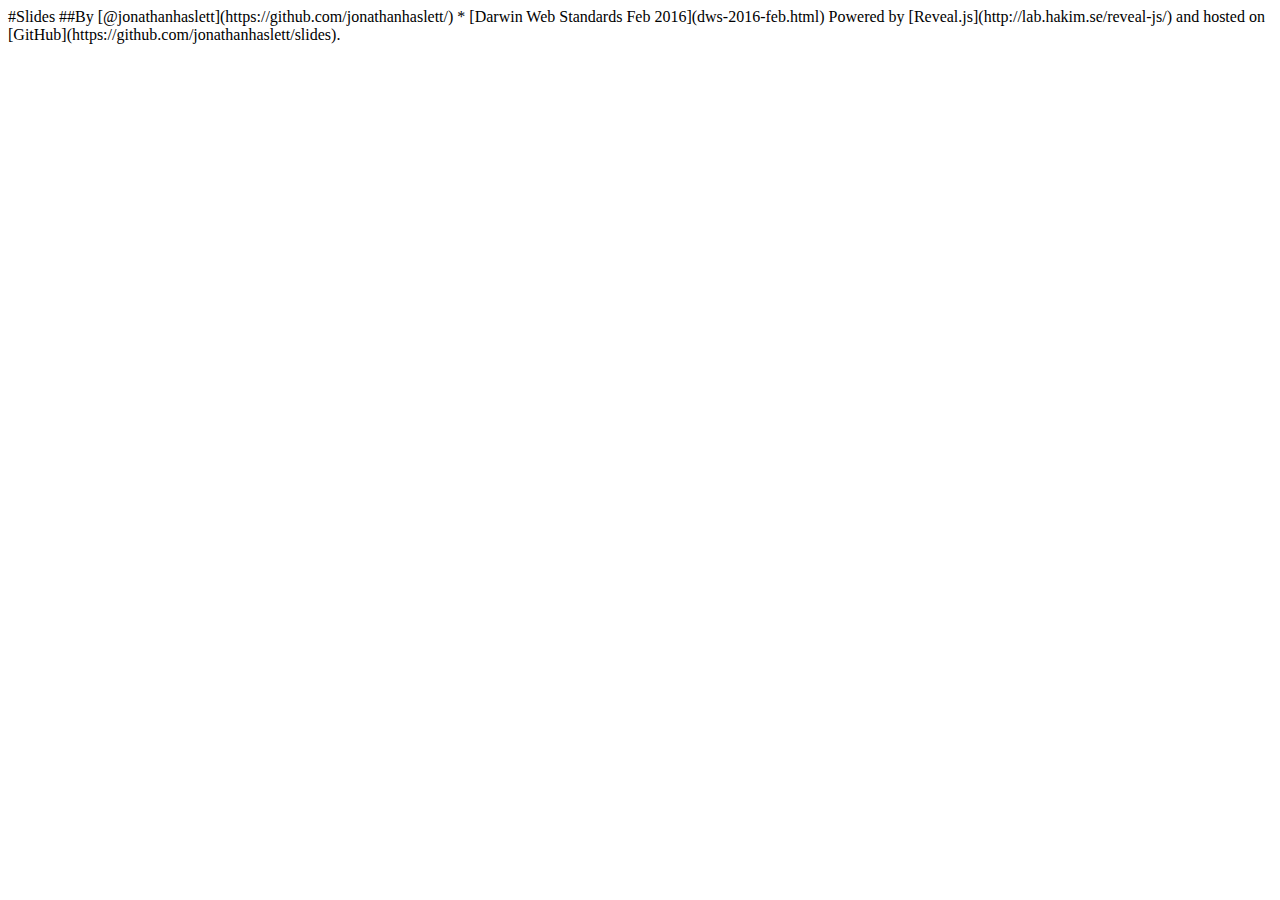
==== index.html @ 230b9a19 "add dws list for redirection" ====
<!doctype html>
<html lang="en">

	<head>
		<meta charset="utf-8">

		<title>Jon's Slides</title>

		<meta name="description" content="A framework for easily creating beautiful presentations using HTML">
		<meta name="author" content="Hakim El Hattab">

		<meta name="apple-mobile-web-app-capable" content="yes">
		<meta name="apple-mobile-web-app-status-bar-style" content="black-translucent">

		<meta name="viewport" content="width=device-width, initial-scale=1.0, maximum-scale=1.0, user-scalable=no, minimal-ui">

		<link rel="stylesheet" href="css/reveal.css">
		<link rel="stylesheet" href="css/theme/black.css" id="theme">

		<!-- Code syntax highlighting -->
		<link rel="stylesheet" href="lib/css/zenburn.css">

		<!-- Printing and PDF exports -->
		<script>
			var link = document.createElement( 'link' );
			link.rel = 'stylesheet';
			link.type = 'text/css';
			link.href = window.location.search.match( /print-pdf/gi ) ? 'css/print/pdf.css' : 'css/print/paper.css';
			document.getElementsByTagName( 'head' )[0].appendChild( link );
		</script>

		<!--[if lt IE 9]>
		<script src="lib/js/html5shiv.js"></script>
		<![endif]-->
	</head>

	<body>

		<div class="reveal">

			<!-- Any section element inside of this container is displayed as a slide -->
			<div class="slides">
				<section data-markdown>
					#Slides
					##By [@jonathanhaslett](https://github.com/jonathanhaslett/)

					* [Darwin Web Standards Feb 2016](dws-2016-feb.html)

					Powered by [Reveal.js](http://lab.hakim.se/reveal-js/) and hosted on [GitHub](https://github.com/jonathanhaslett/slides).
				</section>

			</div>

		</div>

		<script src="lib/js/head.min.js"></script>
		<script src="js/reveal.js"></script>

		<script>

			// Full list of configuration options available at:
			// https://github.com/hakimel/reveal.js#configuration
			Reveal.initialize({
				controls: true,
				progress: true,
				history: true,
				center: true,

				transition: 'slide', // none/fade/slide/convex/concave/zoom

				// Optional reveal.js plugins
				dependencies: [
					{ src: 'lib/js/classList.js', condition: function() { return !document.body.classList; } },
					{ src: 'plugin/markdown/marked.js', condition: function() { return !!document.querySelector( '[data-markdown]' ); } },
					{ src: 'plugin/markdown/markdown.js', condition: function() { return !!document.querySelector( '[data-markdown]' ); } },
					{ src: 'plugin/highlight/highlight.js', async: true, callback: function() { hljs.initHighlightingOnLoad(); } },
					{ src: 'plugin/zoom-js/zoom.js', async: true },
					{ src: 'plugin/notes/notes.js', async: true }
				]
			});

		</script>

	</body>
</html>
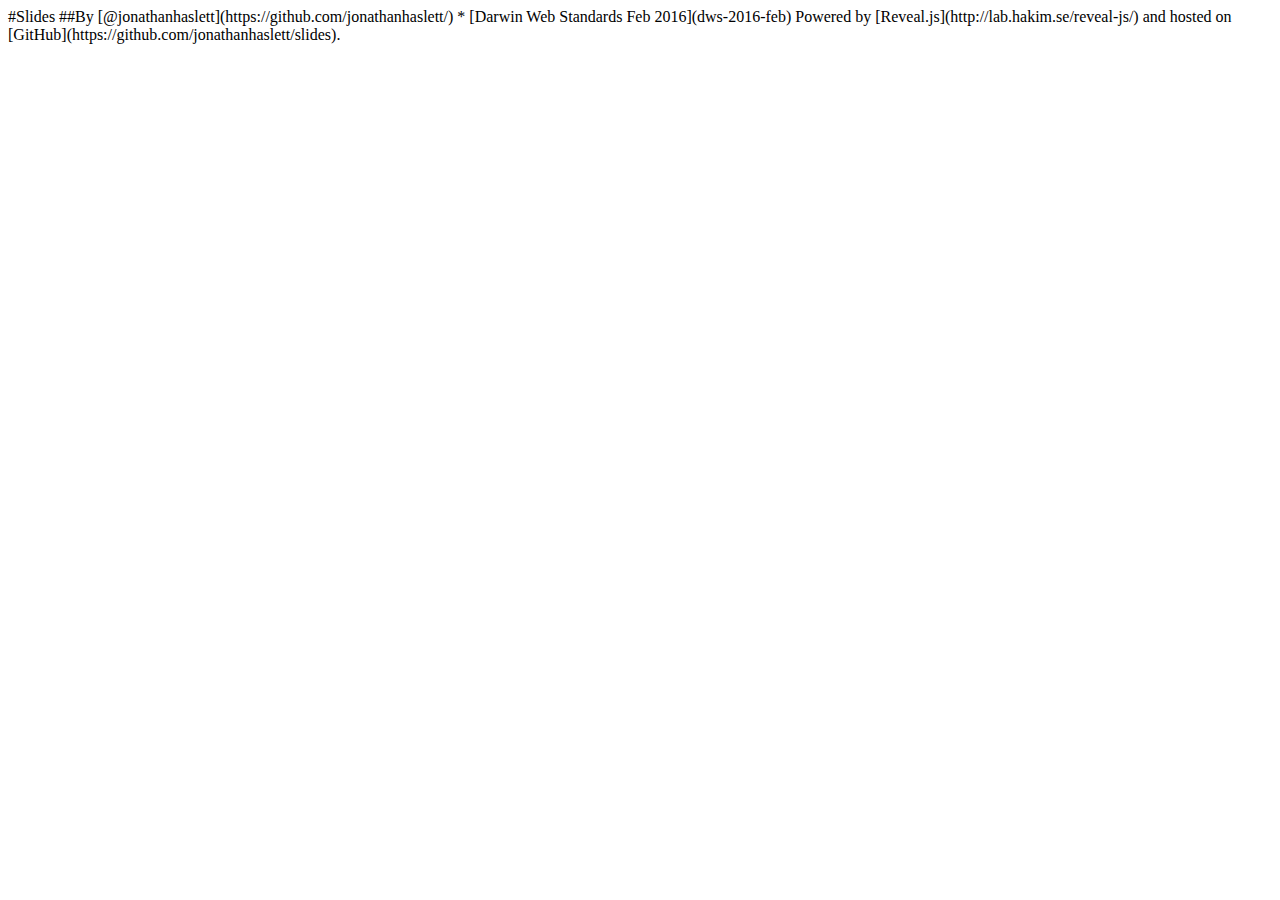
==== commit ebe53023: "update folder structure" ====
--- a/index.html
+++ b/index.html
@@ -44,7 +44,7 @@
 					#Slides
 					##By [@jonathanhaslett](https://github.com/jonathanhaslett/)
 
-					* [Darwin Web Standards Feb 2016](dws-2016-feb.html)
+					* [Darwin Web Standards Feb 2016](dws-2016-feb)
 
 					Powered by [Reveal.js](http://lab.hakim.se/reveal-js/) and hosted on [GitHub](https://github.com/jonathanhaslett/slides).
 				</section>
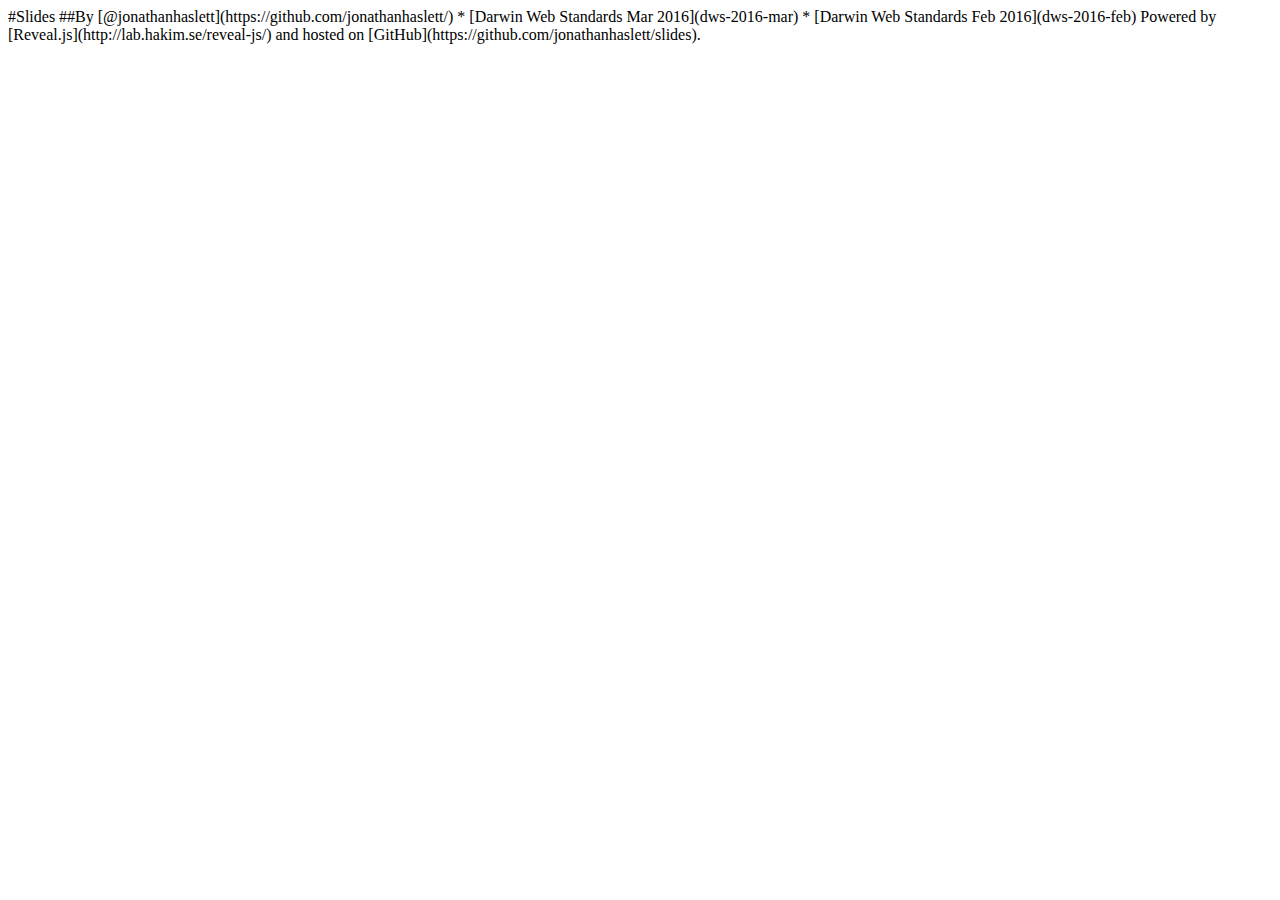
==== commit a1072b2e: "add march 2016 slides" ====
--- a/index.html
+++ b/index.html
@@ -44,6 +44,7 @@
 					#Slides
 					##By [@jonathanhaslett](https://github.com/jonathanhaslett/)
 
+					* [Darwin Web Standards Mar 2016](dws-2016-mar)
 					* [Darwin Web Standards Feb 2016](dws-2016-feb)
 
 					Powered by [Reveal.js](http://lab.hakim.se/reveal-js/) and hosted on [GitHub](https://github.com/jonathanhaslett/slides).
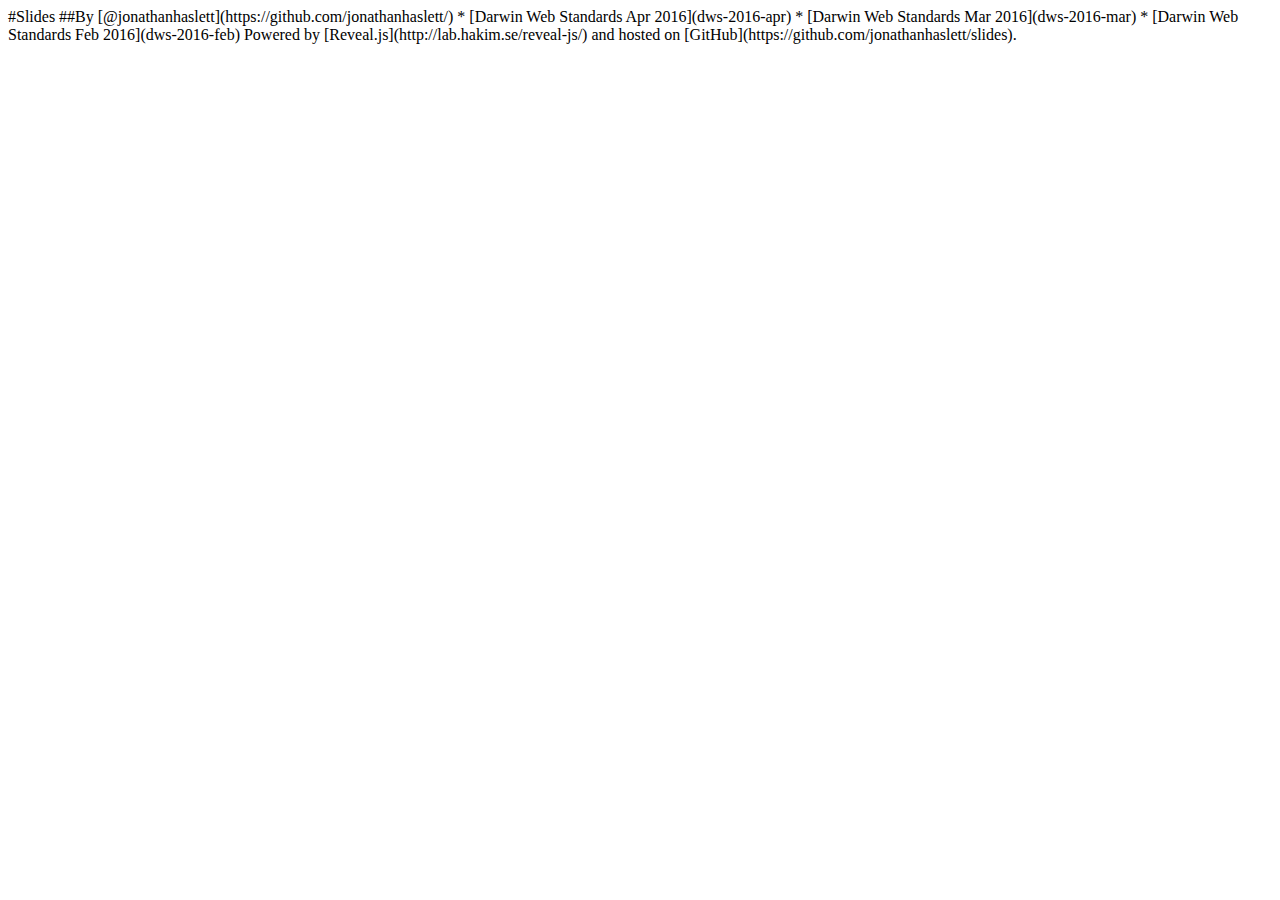
==== commit aced5fc3: "add some basic slides for april" ====
--- a/index.html
+++ b/index.html
@@ -44,6 +44,7 @@
 					#Slides
 					##By [@jonathanhaslett](https://github.com/jonathanhaslett/)
 
+					* [Darwin Web Standards Apr 2016](dws-2016-apr)
 					* [Darwin Web Standards Mar 2016](dws-2016-mar)
 					* [Darwin Web Standards Feb 2016](dws-2016-feb)
 
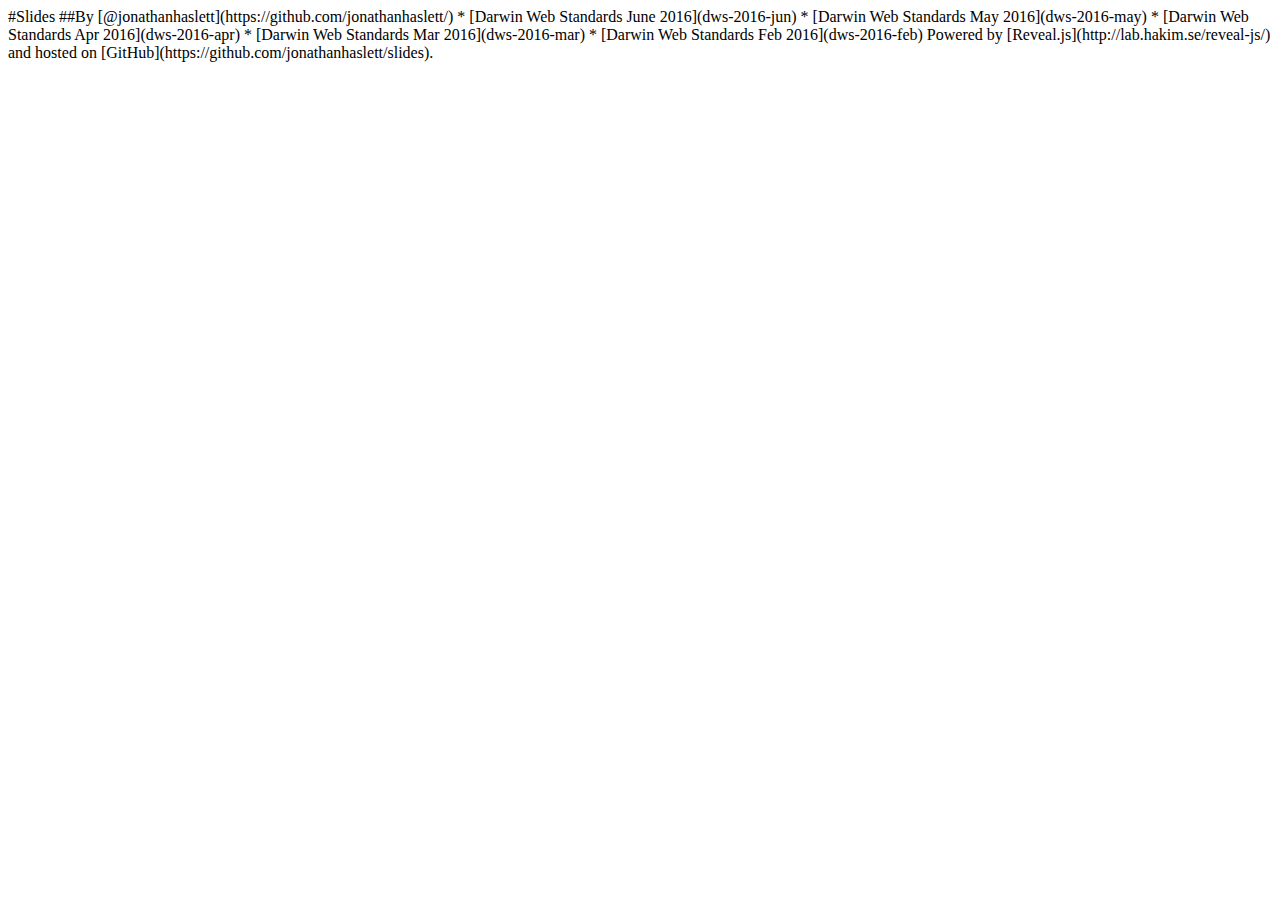
==== commit bed09233: "update navigation" ====
--- a/index.html
+++ b/index.html
@@ -44,6 +44,8 @@
 					#Slides
 					##By [@jonathanhaslett](https://github.com/jonathanhaslett/)
 
+					* [Darwin Web Standards June 2016](dws-2016-jun)
+					* [Darwin Web Standards May 2016](dws-2016-may)
 					* [Darwin Web Standards Apr 2016](dws-2016-apr)
 					* [Darwin Web Standards Mar 2016](dws-2016-mar)
 					* [Darwin Web Standards Feb 2016](dws-2016-feb)
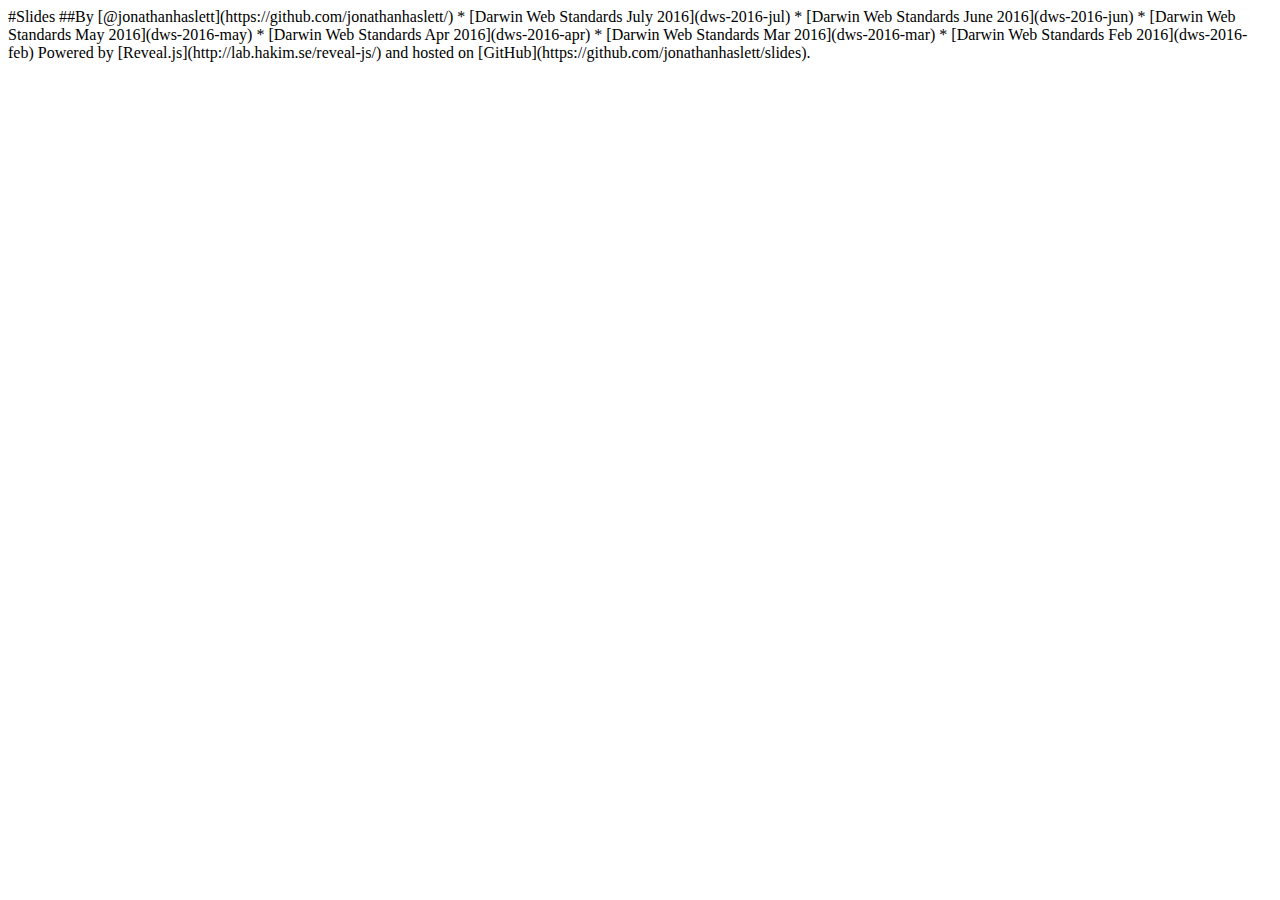
==== commit bff04b8b: "add july 2016 slides" ====
--- a/index.html
+++ b/index.html
@@ -44,6 +44,7 @@
 					#Slides
 					##By [@jonathanhaslett](https://github.com/jonathanhaslett/)
 
+					* [Darwin Web Standards July 2016](dws-2016-jul)
 					* [Darwin Web Standards June 2016](dws-2016-jun)
 					* [Darwin Web Standards May 2016](dws-2016-may)
 					* [Darwin Web Standards Apr 2016](dws-2016-apr)
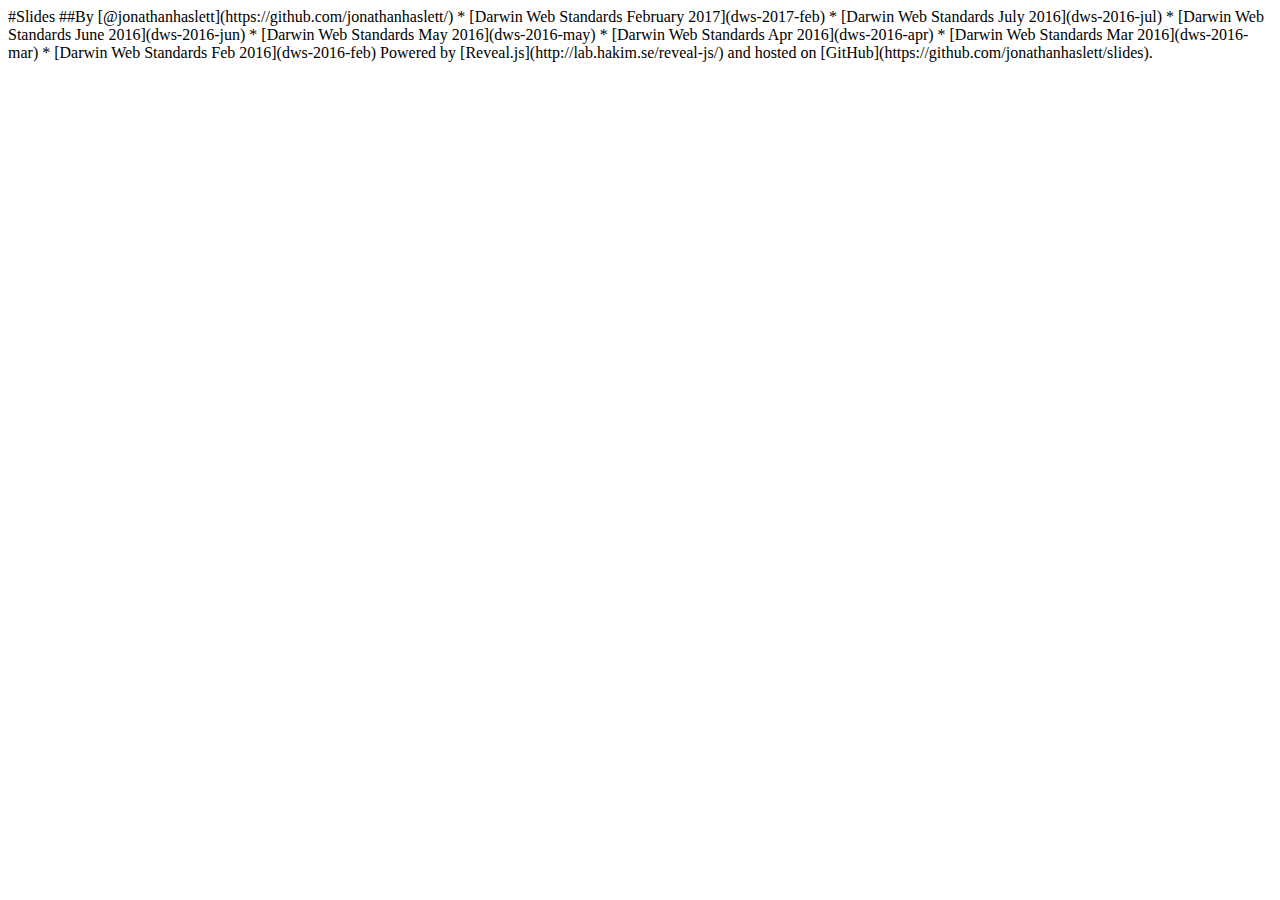
==== commit 34ebdd48: "add feb 2017" ====
--- a/index.html
+++ b/index.html
@@ -44,6 +44,7 @@
 					#Slides
 					##By [@jonathanhaslett](https://github.com/jonathanhaslett/)
 
+					* [Darwin Web Standards February 2017](dws-2017-feb)
 					* [Darwin Web Standards July 2016](dws-2016-jul)
 					* [Darwin Web Standards June 2016](dws-2016-jun)
 					* [Darwin Web Standards May 2016](dws-2016-may)
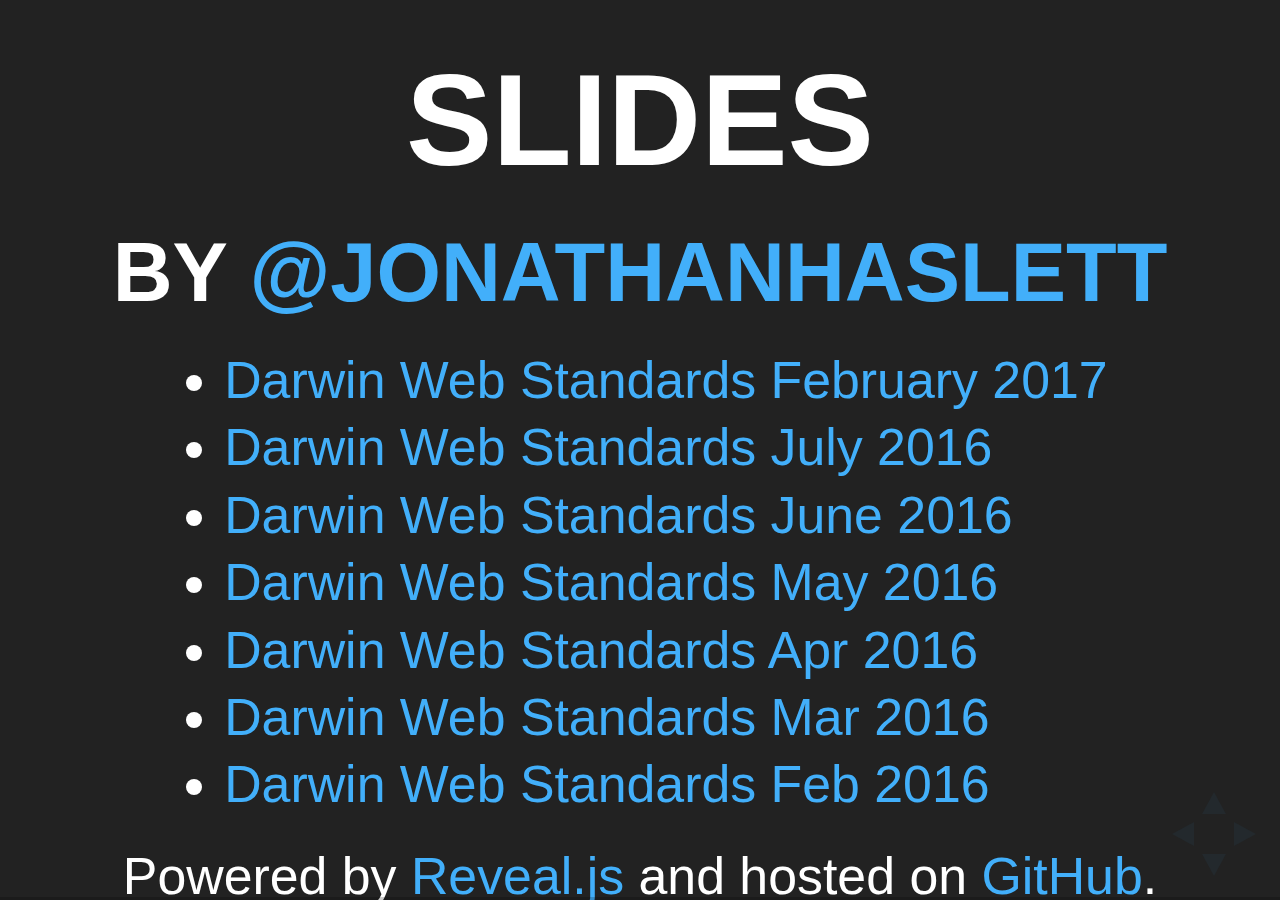
==== commit 76742aa6: "add april 2017 DWS" ====
--- a/index.html
+++ b/index.html
@@ -41,8 +41,8 @@
 			<!-- Any section element inside of this container is displayed as a slide -->
 			<div class="slides">
 				<section data-markdown>
-					#Slides
-					##By [@jonathanhaslett](https://github.com/jonathanhaslett/)
+					# Slides
+					## By [@jonathanhaslett](https://github.com/jonathanhaslett/)
 
 					* [Darwin Web Standards February 2017](dws-2017-feb)
 					* [Darwin Web Standards July 2016](dws-2016-jul)
--- a/css/reveal.css
+++ b/css/reveal.css
@@ -0,0 +1,1365 @@
+/*!
+ * reveal.js
+ * http://lab.hakim.se/reveal-js
+ * MIT licensed
+ *
+ * Copyright (C) 2016 Hakim El Hattab, http://hakim.se
+ */
+/*********************************************
+ * RESET STYLES
+ *********************************************/
+html, body, .reveal div, .reveal span, .reveal applet, .reveal object, .reveal iframe,
+.reveal h1, .reveal h2, .reveal h3, .reveal h4, .reveal h5, .reveal h6, .reveal p, .reveal blockquote, .reveal pre,
+.reveal a, .reveal abbr, .reveal acronym, .reveal address, .reveal big, .reveal cite, .reveal code,
+.reveal del, .reveal dfn, .reveal em, .reveal img, .reveal ins, .reveal kbd, .reveal q, .reveal s, .reveal samp,
+.reveal small, .reveal strike, .reveal strong, .reveal sub, .reveal sup, .reveal tt, .reveal var,
+.reveal b, .reveal u, .reveal center,
+.reveal dl, .reveal dt, .reveal dd, .reveal ol, .reveal ul, .reveal li,
+.reveal fieldset, .reveal form, .reveal label, .reveal legend,
+.reveal table, .reveal caption, .reveal tbody, .reveal tfoot, .reveal thead, .reveal tr, .reveal th, .reveal td,
+.reveal article, .reveal aside, .reveal canvas, .reveal details, .reveal embed,
+.reveal figure, .reveal figcaption, .reveal footer, .reveal header, .reveal hgroup,
+.reveal menu, .reveal nav, .reveal output, .reveal ruby, .reveal section, .reveal summary,
+.reveal time, .reveal mark, .reveal audio, .reveal video {
+  margin: 0;
+  padding: 0;
+  border: 0;
+  font-size: 100%;
+  font: inherit;
+  vertical-align: baseline; }
+
+.reveal article, .reveal aside, .reveal details, .reveal figcaption, .reveal figure,
+.reveal footer, .reveal header, .reveal hgroup, .reveal menu, .reveal nav, .reveal section {
+  display: block; }
+
+/*********************************************
+ * GLOBAL STYLES
+ *********************************************/
+html,
+body {
+  width: 100%;
+  height: 100%;
+  overflow: hidden; }
+
+body {
+  position: relative;
+  line-height: 1;
+  background-color: #fff;
+  color: #000; }
+
+/*********************************************
+ * VIEW FRAGMENTS
+ *********************************************/
+.reveal .slides section .fragment {
+  opacity: 0;
+  visibility: hidden;
+  -webkit-transition: all .2s ease;
+          transition: all .2s ease; }
+  .reveal .slides section .fragment.visible {
+    opacity: 1;
+    visibility: inherit; }
+
+.reveal .slides section .fragment.grow {
+  opacity: 1;
+  visibility: inherit; }
+  .reveal .slides section .fragment.grow.visible {
+    -webkit-transform: scale(1.3);
+            transform: scale(1.3); }
+
+.reveal .slides section .fragment.shrink {
+  opacity: 1;
+  visibility: inherit; }
+  .reveal .slides section .fragment.shrink.visible {
+    -webkit-transform: scale(0.7);
+            transform: scale(0.7); }
+
+.reveal .slides section .fragment.zoom-in {
+  -webkit-transform: scale(0.1);
+          transform: scale(0.1); }
+  .reveal .slides section .fragment.zoom-in.visible {
+    -webkit-transform: none;
+            transform: none; }
+
+.reveal .slides section .fragment.fade-out {
+  opacity: 1;
+  visibility: inherit; }
+  .reveal .slides section .fragment.fade-out.visible {
+    opacity: 0;
+    visibility: hidden; }
+
+.reveal .slides section .fragment.semi-fade-out {
+  opacity: 1;
+  visibility: inherit; }
+  .reveal .slides section .fragment.semi-fade-out.visible {
+    opacity: 0.5;
+    visibility: inherit; }
+
+.reveal .slides section .fragment.strike {
+  opacity: 1;
+  visibility: inherit; }
+  .reveal .slides section .fragment.strike.visible {
+    text-decoration: line-through; }
+
+.reveal .slides section .fragment.fade-up {
+  -webkit-transform: translate(0, 20%);
+          transform: translate(0, 20%); }
+  .reveal .slides section .fragment.fade-up.visible {
+    -webkit-transform: translate(0, 0);
+            transform: translate(0, 0); }
+
+.reveal .slides section .fragment.fade-down {
+  -webkit-transform: translate(0, -20%);
+          transform: translate(0, -20%); }
+  .reveal .slides section .fragment.fade-down.visible {
+    -webkit-transform: translate(0, 0);
+            transform: translate(0, 0); }
+
+.reveal .slides section .fragment.fade-right {
+  -webkit-transform: translate(-20%, 0);
+          transform: translate(-20%, 0); }
+  .reveal .slides section .fragment.fade-right.visible {
+    -webkit-transform: translate(0, 0);
+            transform: translate(0, 0); }
+
+.reveal .slides section .fragment.fade-left {
+  -webkit-transform: translate(20%, 0);
+          transform: translate(20%, 0); }
+  .reveal .slides section .fragment.fade-left.visible {
+    -webkit-transform: translate(0, 0);
+            transform: translate(0, 0); }
+
+.reveal .slides section .fragment.current-visible {
+  opacity: 0;
+  visibility: hidden; }
+  .reveal .slides section .fragment.current-visible.current-fragment {
+    opacity: 1;
+    visibility: inherit; }
+
+.reveal .slides section .fragment.highlight-red,
+.reveal .slides section .fragment.highlight-current-red,
+.reveal .slides section .fragment.highlight-green,
+.reveal .slides section .fragment.highlight-current-green,
+.reveal .slides section .fragment.highlight-blue,
+.reveal .slides section .fragment.highlight-current-blue {
+  opacity: 1;
+  visibility: inherit; }
+
+.reveal .slides section .fragment.highlight-red.visible {
+  color: #ff2c2d; }
+
+.reveal .slides section .fragment.highlight-green.visible {
+  color: #17ff2e; }
+
+.reveal .slides section .fragment.highlight-blue.visible {
+  color: #1b91ff; }
+
+.reveal .slides section .fragment.highlight-current-red.current-fragment {
+  color: #ff2c2d; }
+
+.reveal .slides section .fragment.highlight-current-green.current-fragment {
+  color: #17ff2e; }
+
+.reveal .slides section .fragment.highlight-current-blue.current-fragment {
+  color: #1b91ff; }
+
+/*********************************************
+ * DEFAULT ELEMENT STYLES
+ *********************************************/
+/* Fixes issue in Chrome where italic fonts did not appear when printing to PDF */
+.reveal:after {
+  content: '';
+  font-style: italic; }
+
+.reveal iframe {
+  z-index: 1; }
+
+/** Prevents layering issues in certain browser/transition combinations */
+.reveal a {
+  position: relative; }
+
+.reveal .stretch {
+  max-width: none;
+  max-height: none; }
+
+.reveal pre.stretch code {
+  height: 100%;
+  max-height: 100%;
+  box-sizing: border-box; }
+
+/*********************************************
+ * CONTROLS
+ *********************************************/
+.reveal .controls {
+  display: none;
+  position: fixed;
+  width: 110px;
+  height: 110px;
+  z-index: 30;
+  right: 10px;
+  bottom: 10px;
+  -webkit-user-select: none; }
+
+.reveal .controls button {
+  padding: 0;
+  position: absolute;
+  opacity: 0.05;
+  width: 0;
+  height: 0;
+  background-color: transparent;
+  border: 12px solid transparent;
+  -webkit-transform: scale(0.9999);
+          transform: scale(0.9999);
+  -webkit-transition: all 0.2s ease;
+          transition: all 0.2s ease;
+  -webkit-appearance: none;
+  -webkit-tap-highlight-color: transparent; }
+
+.reveal .controls .enabled {
+  opacity: 0.7;
+  cursor: pointer; }
+
+.reveal .controls .enabled:active {
+  margin-top: 1px; }
+
+.reveal .controls .navigate-left {
+  top: 42px;
+  border-right-width: 22px;
+  border-right-color: #000; }
+
+.reveal .controls .navigate-left.fragmented {
+  opacity: 0.3; }
+
+.reveal .controls .navigate-right {
+  left: 74px;
+  top: 42px;
+  border-left-width: 22px;
+  border-left-color: #000; }
+
+.reveal .controls .navigate-right.fragmented {
+  opacity: 0.3; }
+
+.reveal .controls .navigate-up {
+  left: 42px;
+  border-bottom-width: 22px;
+  border-bottom-color: #000; }
+
+.reveal .controls .navigate-up.fragmented {
+  opacity: 0.3; }
+
+.reveal .controls .navigate-down {
+  left: 42px;
+  top: 74px;
+  border-top-width: 22px;
+  border-top-color: #000; }
+
+.reveal .controls .navigate-down.fragmented {
+  opacity: 0.3; }
+
+/*********************************************
+ * PROGRESS BAR
+ *********************************************/
+.reveal .progress {
+  position: fixed;
+  display: none;
+  height: 3px;
+  width: 100%;
+  bottom: 0;
+  left: 0;
+  z-index: 10;
+  background-color: rgba(0, 0, 0, 0.2); }
+
+.reveal .progress:after {
+  content: '';
+  display: block;
+  position: absolute;
+  height: 20px;
+  width: 100%;
+  top: -20px; }
+
+.reveal .progress span {
+  display: block;
+  height: 100%;
+  width: 0px;
+  background-color: #000;
+  -webkit-transition: width 800ms cubic-bezier(0.26, 0.86, 0.44, 0.985);
+          transition: width 800ms cubic-bezier(0.26, 0.86, 0.44, 0.985); }
+
+/*********************************************
+ * SLIDE NUMBER
+ *********************************************/
+.reveal .slide-number {
+  position: fixed;
+  display: block;
+  right: 8px;
+  bottom: 8px;
+  z-index: 31;
+  font-family: Helvetica, sans-serif;
+  font-size: 12px;
+  line-height: 1;
+  color: #fff;
+  background-color: rgba(0, 0, 0, 0.4);
+  padding: 5px; }
+
+.reveal .slide-number-delimiter {
+  margin: 0 3px; }
+
+/*********************************************
+ * SLIDES
+ *********************************************/
+.reveal {
+  position: relative;
+  width: 100%;
+  height: 100%;
+  overflow: hidden;
+  -ms-touch-action: none;
+      touch-action: none; }
+
+.reveal .slides {
+  position: absolute;
+  width: 100%;
+  height: 100%;
+  top: 0;
+  right: 0;
+  bottom: 0;
+  left: 0;
+  margin: auto;
+  overflow: visible;
+  z-index: 1;
+  text-align: center;
+  -webkit-perspective: 600px;
+          perspective: 600px;
+  -webkit-perspective-origin: 50% 40%;
+          perspective-origin: 50% 40%; }
+
+.reveal .slides > section {
+  -ms-perspective: 600px; }
+
+.reveal .slides > section,
+.reveal .slides > section > section {
+  display: none;
+  position: absolute;
+  width: 100%;
+  padding: 20px 0px;
+  z-index: 10;
+  -webkit-transform-style: flat;
+          transform-style: flat;
+  -webkit-transition: -webkit-transform-origin 800ms cubic-bezier(0.26, 0.86, 0.44, 0.985), -webkit-transform 800ms cubic-bezier(0.26, 0.86, 0.44, 0.985), visibility 800ms cubic-bezier(0.26, 0.86, 0.44, 0.985), opacity 800ms cubic-bezier(0.26, 0.86, 0.44, 0.985);
+          transition: transform-origin 800ms cubic-bezier(0.26, 0.86, 0.44, 0.985), transform 800ms cubic-bezier(0.26, 0.86, 0.44, 0.985), visibility 800ms cubic-bezier(0.26, 0.86, 0.44, 0.985), opacity 800ms cubic-bezier(0.26, 0.86, 0.44, 0.985); }
+
+/* Global transition speed settings */
+.reveal[data-transition-speed="fast"] .slides section {
+  -webkit-transition-duration: 400ms;
+          transition-duration: 400ms; }
+
+.reveal[data-transition-speed="slow"] .slides section {
+  -webkit-transition-duration: 1200ms;
+          transition-duration: 1200ms; }
+
+/* Slide-specific transition speed overrides */
+.reveal .slides section[data-transition-speed="fast"] {
+  -webkit-transition-duration: 400ms;
+          transition-duration: 400ms; }
+
+.reveal .slides section[data-transition-speed="slow"] {
+  -webkit-transition-duration: 1200ms;
+          transition-duration: 1200ms; }
+
+.reveal .slides > section.stack {
+  padding-top: 0;
+  padding-bottom: 0; }
+
+.reveal .slides > section.present,
+.reveal .slides > section > section.present {
+  display: block;
+  z-index: 11;
+  opacity: 1; }
+
+.reveal.center,
+.reveal.center .slides,
+.reveal.center .slides section {
+  min-height: 0 !important; }
+
+/* Don't allow interaction with invisible slides */
+.reveal .slides > section.future,
+.reveal .slides > section > section.future,
+.reveal .slides > section.past,
+.reveal .slides > section > section.past {
+  pointer-events: none; }
+
+.reveal.overview .slides > section,
+.reveal.overview .slides > section > section {
+  pointer-events: auto; }
+
+.reveal .slides > section.past,
+.reveal .slides > section.future,
+.reveal .slides > section > section.past,
+.reveal .slides > section > section.future {
+  opacity: 0; }
+
+/*********************************************
+ * Mixins for readability of transitions
+ *********************************************/
+/*********************************************
+ * SLIDE TRANSITION
+ * Aliased 'linear' for backwards compatibility
+ *********************************************/
+.reveal.slide section {
+  -webkit-backface-visibility: hidden;
+          backface-visibility: hidden; }
+
+.reveal .slides > section[data-transition=slide].past,
+.reveal .slides > section[data-transition~=slide-out].past,
+.reveal.slide .slides > section:not([data-transition]).past {
+  -webkit-transform: translate(-150%, 0);
+          transform: translate(-150%, 0); }
+
+.reveal .slides > section[data-transition=slide].future,
+.reveal .slides > section[data-transition~=slide-in].future,
+.reveal.slide .slides > section:not([data-transition]).future {
+  -webkit-transform: translate(150%, 0);
+          transform: translate(150%, 0); }
+
+.reveal .slides > section > section[data-transition=slide].past,
+.reveal .slides > section > section[data-transition~=slide-out].past,
+.reveal.slide .slides > section > section:not([data-transition]).past {
+  -webkit-transform: translate(0, -150%);
+          transform: translate(0, -150%); }
+
+.reveal .slides > section > section[data-transition=slide].future,
+.reveal .slides > section > section[data-transition~=slide-in].future,
+.reveal.slide .slides > section > section:not([data-transition]).future {
+  -webkit-transform: translate(0, 150%);
+          transform: translate(0, 150%); }
+
+.reveal.linear section {
+  -webkit-backface-visibility: hidden;
+          backface-visibility: hidden; }
+
+.reveal .slides > section[data-transition=linear].past,
+.reveal .slides > section[data-transition~=linear-out].past,
+.reveal.linear .slides > section:not([data-transition]).past {
+  -webkit-transform: translate(-150%, 0);
+          transform: translate(-150%, 0); }
+
+.reveal .slides > section[data-transition=linear].future,
+.reveal .slides > section[data-transition~=linear-in].future,
+.reveal.linear .slides > section:not([data-transition]).future {
+  -webkit-transform: translate(150%, 0);
+          transform: translate(150%, 0); }
+
+.reveal .slides > section > section[data-transition=linear].past,
+.reveal .slides > section > section[data-transition~=linear-out].past,
+.reveal.linear .slides > section > section:not([data-transition]).past {
+  -webkit-transform: translate(0, -150%);
+          transform: translate(0, -150%); }
+
+.reveal .slides > section > section[data-transition=linear].future,
+.reveal .slides > section > section[data-transition~=linear-in].future,
+.reveal.linear .slides > section > section:not([data-transition]).future {
+  -webkit-transform: translate(0, 150%);
+          transform: translate(0, 150%); }
+
+/*********************************************
+ * CONVEX TRANSITION
+ * Aliased 'default' for backwards compatibility
+ *********************************************/
+.reveal .slides section[data-transition=default].stack,
+.reveal.default .slides section.stack {
+  -webkit-transform-style: preserve-3d;
+          transform-style: preserve-3d; }
+
+.reveal .slides > section[data-transition=default].past,
+.reveal .slides > section[data-transition~=default-out].past,
+.reveal.default .slides > section:not([data-transition]).past {
+  -webkit-transform: translate3d(-100%, 0, 0) rotateY(-90deg) translate3d(-100%, 0, 0);
+          transform: translate3d(-100%, 0, 0) rotateY(-90deg) translate3d(-100%, 0, 0); }
+
+.reveal .slides > section[data-transition=default].future,
+.reveal .slides > section[data-transition~=default-in].future,
+.reveal.default .slides > section:not([data-transition]).future {
+  -webkit-transform: translate3d(100%, 0, 0) rotateY(90deg) translate3d(100%, 0, 0);
+          transform: translate3d(100%, 0, 0) rotateY(90deg) translate3d(100%, 0, 0); }
+
+.reveal .slides > section > section[data-transition=default].past,
+.reveal .slides > section > section[data-transition~=default-out].past,
+.reveal.default .slides > section > section:not([data-transition]).past {
+  -webkit-transform: translate3d(0, -300px, 0) rotateX(70deg) translate3d(0, -300px, 0);
+          transform: translate3d(0, -300px, 0) rotateX(70deg) translate3d(0, -300px, 0); }
+
+.reveal .slides > section > section[data-transition=default].future,
+.reveal .slides > section > section[data-transition~=default-in].future,
+.reveal.default .slides > section > section:not([data-transition]).future {
+  -webkit-transform: translate3d(0, 300px, 0) rotateX(-70deg) translate3d(0, 300px, 0);
+          transform: translate3d(0, 300px, 0) rotateX(-70deg) translate3d(0, 300px, 0); }
+
+.reveal .slides section[data-transition=convex].stack,
+.reveal.convex .slides section.stack {
+  -webkit-transform-style: preserve-3d;
+          transform-style: preserve-3d; }
+
+.reveal .slides > section[data-transition=convex].past,
+.reveal .slides > section[data-transition~=convex-out].past,
+.reveal.convex .slides > section:not([data-transition]).past {
+  -webkit-transform: translate3d(-100%, 0, 0) rotateY(-90deg) translate3d(-100%, 0, 0);
+          transform: translate3d(-100%, 0, 0) rotateY(-90deg) translate3d(-100%, 0, 0); }
+
+.reveal .slides > section[data-transition=convex].future,
+.reveal .slides > section[data-transition~=convex-in].future,
+.reveal.convex .slides > section:not([data-transition]).future {
+  -webkit-transform: translate3d(100%, 0, 0) rotateY(90deg) translate3d(100%, 0, 0);
+          transform: translate3d(100%, 0, 0) rotateY(90deg) translate3d(100%, 0, 0); }
+
+.reveal .slides > section > section[data-transition=convex].past,
+.reveal .slides > section > section[data-transition~=convex-out].past,
+.reveal.convex .slides > section > section:not([data-transition]).past {
+  -webkit-transform: translate3d(0, -300px, 0) rotateX(70deg) translate3d(0, -300px, 0);
+          transform: translate3d(0, -300px, 0) rotateX(70deg) translate3d(0, -300px, 0); }
+
+.reveal .slides > section > section[data-transition=convex].future,
+.reveal .slides > section > section[data-transition~=convex-in].future,
+.reveal.convex .slides > section > section:not([data-transition]).future {
+  -webkit-transform: translate3d(0, 300px, 0) rotateX(-70deg) translate3d(0, 300px, 0);
+          transform: translate3d(0, 300px, 0) rotateX(-70deg) translate3d(0, 300px, 0); }
+
+/*********************************************
+ * CONCAVE TRANSITION
+ *********************************************/
+.reveal .slides section[data-transition=concave].stack,
+.reveal.concave .slides section.stack {
+  -webkit-transform-style: preserve-3d;
+          transform-style: preserve-3d; }
+
+.reveal .slides > section[data-transition=concave].past,
+.reveal .slides > section[data-transition~=concave-out].past,
+.reveal.concave .slides > section:not([data-transition]).past {
+  -webkit-transform: translate3d(-100%, 0, 0) rotateY(90deg) translate3d(-100%, 0, 0);
+          transform: translate3d(-100%, 0, 0) rotateY(90deg) translate3d(-100%, 0, 0); }
+
+.reveal .slides > section[data-transition=concave].future,
+.reveal .slides > section[data-transition~=concave-in].future,
+.reveal.concave .slides > section:not([data-transition]).future {
+  -webkit-transform: translate3d(100%, 0, 0) rotateY(-90deg) translate3d(100%, 0, 0);
+          transform: translate3d(100%, 0, 0) rotateY(-90deg) translate3d(100%, 0, 0); }
+
+.reveal .slides > section > section[data-transition=concave].past,
+.reveal .slides > section > section[data-transition~=concave-out].past,
+.reveal.concave .slides > section > section:not([data-transition]).past {
+  -webkit-transform: translate3d(0, -80%, 0) rotateX(-70deg) translate3d(0, -80%, 0);
+          transform: translate3d(0, -80%, 0) rotateX(-70deg) translate3d(0, -80%, 0); }
+
+.reveal .slides > section > section[data-transition=concave].future,
+.reveal .slides > section > section[data-transition~=concave-in].future,
+.reveal.concave .slides > section > section:not([data-transition]).future {
+  -webkit-transform: translate3d(0, 80%, 0) rotateX(70deg) translate3d(0, 80%, 0);
+          transform: translate3d(0, 80%, 0) rotateX(70deg) translate3d(0, 80%, 0); }
+
+/*********************************************
+ * ZOOM TRANSITION
+ *********************************************/
+.reveal .slides section[data-transition=zoom],
+.reveal.zoom .slides section:not([data-transition]) {
+  -webkit-transition-timing-function: ease;
+          transition-timing-function: ease; }
+
+.reveal .slides > section[data-transition=zoom].past,
+.reveal .slides > section[data-transition~=zoom-out].past,
+.reveal.zoom .slides > section:not([data-transition]).past {
+  visibility: hidden;
+  -webkit-transform: scale(16);
+          transform: scale(16); }
+
+.reveal .slides > section[data-transition=zoom].future,
+.reveal .slides > section[data-transition~=zoom-in].future,
+.reveal.zoom .slides > section:not([data-transition]).future {
+  visibility: hidden;
+  -webkit-transform: scale(0.2);
+          transform: scale(0.2); }
+
+.reveal .slides > section > section[data-transition=zoom].past,
+.reveal .slides > section > section[data-transition~=zoom-out].past,
+.reveal.zoom .slides > section > section:not([data-transition]).past {
+  -webkit-transform: translate(0, -150%);
+          transform: translate(0, -150%); }
+
+.reveal .slides > section > section[data-transition=zoom].future,
+.reveal .slides > section > section[data-transition~=zoom-in].future,
+.reveal.zoom .slides > section > section:not([data-transition]).future {
+  -webkit-transform: translate(0, 150%);
+          transform: translate(0, 150%); }
+
+/*********************************************
+ * CUBE TRANSITION
+ *********************************************/
+.reveal.cube .slides {
+  -webkit-perspective: 1300px;
+          perspective: 1300px; }
+
+.reveal.cube .slides section {
+  padding: 30px;
+  min-height: 700px;
+  -webkit-backface-visibility: hidden;
+          backface-visibility: hidden;
+  box-sizing: border-box;
+  -webkit-transform-style: preserve-3d;
+          transform-style: preserve-3d; }
+
+.reveal.center.cube .slides section {
+  min-height: 0; }
+
+.reveal.cube .slides section:not(.stack):before {
+  content: '';
+  position: absolute;
+  display: block;
+  width: 100%;
+  height: 100%;
+  left: 0;
+  top: 0;
+  background: rgba(0, 0, 0, 0.1);
+  border-radius: 4px;
+  -webkit-transform: translateZ(-20px);
+          transform: translateZ(-20px); }
+
+.reveal.cube .slides section:not(.stack):after {
+  content: '';
+  position: absolute;
+  display: block;
+  width: 90%;
+  height: 30px;
+  left: 5%;
+  bottom: 0;
+  background: none;
+  z-index: 1;
+  border-radius: 4px;
+  box-shadow: 0px 95px 25px rgba(0, 0, 0, 0.2);
+  -webkit-transform: translateZ(-90px) rotateX(65deg);
+          transform: translateZ(-90px) rotateX(65deg); }
+
+.reveal.cube .slides > section.stack {
+  padding: 0;
+  background: none; }
+
+.reveal.cube .slides > section.past {
+  -webkit-transform-origin: 100% 0%;
+          transform-origin: 100% 0%;
+  -webkit-transform: translate3d(-100%, 0, 0) rotateY(-90deg);
+          transform: translate3d(-100%, 0, 0) rotateY(-90deg); }
+
+.reveal.cube .slides > section.future {
+  -webkit-transform-origin: 0% 0%;
+          transform-origin: 0% 0%;
+  -webkit-transform: translate3d(100%, 0, 0) rotateY(90deg);
+          transform: translate3d(100%, 0, 0) rotateY(90deg); }
+
+.reveal.cube .slides > section > section.past {
+  -webkit-transform-origin: 0% 100%;
+          transform-origin: 0% 100%;
+  -webkit-transform: translate3d(0, -100%, 0) rotateX(90deg);
+          transform: translate3d(0, -100%, 0) rotateX(90deg); }
+
+.reveal.cube .slides > section > section.future {
+  -webkit-transform-origin: 0% 0%;
+          transform-origin: 0% 0%;
+  -webkit-transform: translate3d(0, 100%, 0) rotateX(-90deg);
+          transform: translate3d(0, 100%, 0) rotateX(-90deg); }
+
+/*********************************************
+ * PAGE TRANSITION
+ *********************************************/
+.reveal.page .slides {
+  -webkit-perspective-origin: 0% 50%;
+          perspective-origin: 0% 50%;
+  -webkit-perspective: 3000px;
+          perspective: 3000px; }
+
+.reveal.page .slides section {
+  padding: 30px;
+  min-height: 700px;
+  box-sizing: border-box;
+  -webkit-transform-style: preserve-3d;
+          transform-style: preserve-3d; }
+
+.reveal.page .slides section.past {
+  z-index: 12; }
+
+.reveal.page .slides section:not(.stack):before {
+  content: '';
+  position: absolute;
+  display: block;
+  width: 100%;
+  height: 100%;
+  left: 0;
+  top: 0;
+  background: rgba(0, 0, 0, 0.1);
+  -webkit-transform: translateZ(-20px);
+          transform: translateZ(-20px); }
+
+.reveal.page .slides section:not(.stack):after {
+  content: '';
+  position: absolute;
+  display: block;
+  width: 90%;
+  height: 30px;
+  left: 5%;
+  bottom: 0;
+  background: none;
+  z-index: 1;
+  border-radius: 4px;
+  box-shadow: 0px 95px 25px rgba(0, 0, 0, 0.2);
+  -webkit-transform: translateZ(-90px) rotateX(65deg); }
+
+.reveal.page .slides > section.stack {
+  padding: 0;
+  background: none; }
+
+.reveal.page .slides > section.past {
+  -webkit-transform-origin: 0% 0%;
+          transform-origin: 0% 0%;
+  -webkit-transform: translate3d(-40%, 0, 0) rotateY(-80deg);
+          transform: translate3d(-40%, 0, 0) rotateY(-80deg); }
+
+.reveal.page .slides > section.future {
+  -webkit-transform-origin: 100% 0%;
+          transform-origin: 100% 0%;
+  -webkit-transform: translate3d(0, 0, 0);
+          transform: translate3d(0, 0, 0); }
+
+.reveal.page .slides > section > section.past {
+  -webkit-transform-origin: 0% 0%;
+          transform-origin: 0% 0%;
+  -webkit-transform: translate3d(0, -40%, 0) rotateX(80deg);
+          transform: translate3d(0, -40%, 0) rotateX(80deg); }
+
+.reveal.page .slides > section > section.future {
+  -webkit-transform-origin: 0% 100%;
+          transform-origin: 0% 100%;
+  -webkit-transform: translate3d(0, 0, 0);
+          transform: translate3d(0, 0, 0); }
+
+/*********************************************
+ * FADE TRANSITION
+ *********************************************/
+.reveal .slides section[data-transition=fade],
+.reveal.fade .slides section:not([data-transition]),
+.reveal.fade .slides > section > section:not([data-transition]) {
+  -webkit-transform: none;
+          transform: none;
+  -webkit-transition: opacity 0.5s;
+          transition: opacity 0.5s; }
+
+.reveal.fade.overview .slides section,
+.reveal.fade.overview .slides > section > section {
+  -webkit-transition: none;
+          transition: none; }
+
+/*********************************************
+ * NO TRANSITION
+ *********************************************/
+.reveal .slides section[data-transition=none],
+.reveal.none .slides section:not([data-transition]) {
+  -webkit-transform: none;
+          transform: none;
+  -webkit-transition: none;
+          transition: none; }
+
+/*********************************************
+ * PAUSED MODE
+ *********************************************/
+.reveal .pause-overlay {
+  position: absolute;
+  top: 0;
+  left: 0;
+  width: 100%;
+  height: 100%;
+  background: black;
+  visibility: hidden;
+  opacity: 0;
+  z-index: 100;
+  -webkit-transition: all 1s ease;
+          transition: all 1s ease; }
+
+.reveal.paused .pause-overlay {
+  visibility: visible;
+  opacity: 1; }
+
+/*********************************************
+ * FALLBACK
+ *********************************************/
+.no-transforms {
+  overflow-y: auto; }
+
+.no-transforms .reveal .slides {
+  position: relative;
+  width: 80%;
+  height: auto !important;
+  top: 0;
+  left: 50%;
+  margin: 0;
+  text-align: center; }
+
+.no-transforms .reveal .controls,
+.no-transforms .reveal .progress {
+  display: none !important; }
+
+.no-transforms .reveal .slides section {
+  display: block !important;
+  opacity: 1 !important;
+  position: relative !important;
+  height: auto;
+  min-height: 0;
+  top: 0;
+  left: -50%;
+  margin: 70px 0;
+  -webkit-transform: none;
+          transform: none; }
+
+.no-transforms .reveal .slides section section {
+  left: 0; }
+
+.reveal .no-transition,
+.reveal .no-transition * {
+  -webkit-transition: none !important;
+          transition: none !important; }
+
+/*********************************************
+ * PER-SLIDE BACKGROUNDS
+ *********************************************/
+.reveal .backgrounds {
+  position: absolute;
+  width: 100%;
+  height: 100%;
+  top: 0;
+  left: 0;
+  -webkit-perspective: 600px;
+          perspective: 600px; }
+
+.reveal .slide-background {
+  display: none;
+  position: absolute;
+  width: 100%;
+  height: 100%;
+  opacity: 0;
+  visibility: hidden;
+  background-color: transparent;
+  background-position: 50% 50%;
+  background-repeat: no-repeat;
+  background-size: cover;
+  -webkit-transition: all 800ms cubic-bezier(0.26, 0.86, 0.44, 0.985);
+          transition: all 800ms cubic-bezier(0.26, 0.86, 0.44, 0.985); }
+
+.reveal .slide-background.stack {
+  display: block; }
+
+.reveal .slide-background.present {
+  opacity: 1;
+  visibility: visible; }
+
+.print-pdf .reveal .slide-background {
+  opacity: 1 !important;
+  visibility: visible !important; }
+
+/* Video backgrounds */
+.reveal .slide-background video {
+  position: absolute;
+  width: 100%;
+  height: 100%;
+  max-width: none;
+  max-height: none;
+  top: 0;
+  left: 0; }
+
+/* Immediate transition style */
+.reveal[data-background-transition=none] > .backgrounds .slide-background,
+.reveal > .backgrounds .slide-background[data-background-transition=none] {
+  -webkit-transition: none;
+          transition: none; }
+
+/* Slide */
+.reveal[data-background-transition=slide] > .backgrounds .slide-background,
+.reveal > .backgrounds .slide-background[data-background-transition=slide] {
+  opacity: 1;
+  -webkit-backface-visibility: hidden;
+          backface-visibility: hidden; }
+
+.reveal[data-background-transition=slide] > .backgrounds .slide-background.past,
+.reveal > .backgrounds .slide-background.past[data-background-transition=slide] {
+  -webkit-transform: translate(-100%, 0);
+          transform: translate(-100%, 0); }
+
+.reveal[data-background-transition=slide] > .backgrounds .slide-background.future,
+.reveal > .backgrounds .slide-background.future[data-background-transition=slide] {
+  -webkit-transform: translate(100%, 0);
+          transform: translate(100%, 0); }
+
+.reveal[data-background-transition=slide] > .backgrounds .slide-background > .slide-background.past,
+.reveal > .backgrounds .slide-background > .slide-background.past[data-background-transition=slide] {
+  -webkit-transform: translate(0, -100%);
+          transform: translate(0, -100%); }
+
+.reveal[data-background-transition=slide] > .backgrounds .slide-background > .slide-background.future,
+.reveal > .backgrounds .slide-background > .slide-background.future[data-background-transition=slide] {
+  -webkit-transform: translate(0, 100%);
+          transform: translate(0, 100%); }
+
+/* Convex */
+.reveal[data-background-transition=convex] > .backgrounds .slide-background.past,
+.reveal > .backgrounds .slide-background.past[data-background-transition=convex] {
+  opacity: 0;
+  -webkit-transform: translate3d(-100%, 0, 0) rotateY(-90deg) translate3d(-100%, 0, 0);
+          transform: translate3d(-100%, 0, 0) rotateY(-90deg) translate3d(-100%, 0, 0); }
+
+.reveal[data-background-transition=convex] > .backgrounds .slide-background.future,
+.reveal > .backgrounds .slide-background.future[data-background-transition=convex] {
+  opacity: 0;
+  -webkit-transform: translate3d(100%, 0, 0) rotateY(90deg) translate3d(100%, 0, 0);
+          transform: translate3d(100%, 0, 0) rotateY(90deg) translate3d(100%, 0, 0); }
+
+.reveal[data-background-transition=convex] > .backgrounds .slide-background > .slide-background.past,
+.reveal > .backgrounds .slide-background > .slide-background.past[data-background-transition=convex] {
+  opacity: 0;
+  -webkit-transform: translate3d(0, -100%, 0) rotateX(90deg) translate3d(0, -100%, 0);
+          transform: translate3d(0, -100%, 0) rotateX(90deg) translate3d(0, -100%, 0); }
+
+.reveal[data-background-transition=convex] > .backgrounds .slide-background > .slide-background.future,
+.reveal > .backgrounds .slide-background > .slide-background.future[data-background-transition=convex] {
+  opacity: 0;
+  -webkit-transform: translate3d(0, 100%, 0) rotateX(-90deg) translate3d(0, 100%, 0);
+          transform: translate3d(0, 100%, 0) rotateX(-90deg) translate3d(0, 100%, 0); }
+
+/* Concave */
+.reveal[data-background-transition=concave] > .backgrounds .slide-background.past,
+.reveal > .backgrounds .slide-background.past[data-background-transition=concave] {
+  opacity: 0;
+  -webkit-transform: translate3d(-100%, 0, 0) rotateY(90deg) translate3d(-100%, 0, 0);
+          transform: translate3d(-100%, 0, 0) rotateY(90deg) translate3d(-100%, 0, 0); }
+
+.reveal[data-background-transition=concave] > .backgrounds .slide-background.future,
+.reveal > .backgrounds .slide-background.future[data-background-transition=concave] {
+  opacity: 0;
+  -webkit-transform: translate3d(100%, 0, 0) rotateY(-90deg) translate3d(100%, 0, 0);
+          transform: translate3d(100%, 0, 0) rotateY(-90deg) translate3d(100%, 0, 0); }
+
+.reveal[data-background-transition=concave] > .backgrounds .slide-background > .slide-background.past,
+.reveal > .backgrounds .slide-background > .slide-background.past[data-background-transition=concave] {
+  opacity: 0;
+  -webkit-transform: translate3d(0, -100%, 0) rotateX(-90deg) translate3d(0, -100%, 0);
+          transform: translate3d(0, -100%, 0) rotateX(-90deg) translate3d(0, -100%, 0); }
+
+.reveal[data-background-transition=concave] > .backgrounds .slide-background > .slide-background.future,
+.reveal > .backgrounds .slide-background > .slide-background.future[data-background-transition=concave] {
+  opacity: 0;
+  -webkit-transform: translate3d(0, 100%, 0) rotateX(90deg) translate3d(0, 100%, 0);
+          transform: translate3d(0, 100%, 0) rotateX(90deg) translate3d(0, 100%, 0); }
+
+/* Zoom */
+.reveal[data-background-transition=zoom] > .backgrounds .slide-background,
+.reveal > .backgrounds .slide-background[data-background-transition=zoom] {
+  -webkit-transition-timing-function: ease;
+          transition-timing-function: ease; }
+
+.reveal[data-background-transition=zoom] > .backgrounds .slide-background.past,
+.reveal > .backgrounds .slide-background.past[data-background-transition=zoom] {
+  opacity: 0;
+  visibility: hidden;
+  -webkit-transform: scale(16);
+          transform: scale(16); }
+
+.reveal[data-background-transition=zoom] > .backgrounds .slide-background.future,
+.reveal > .backgrounds .slide-background.future[data-background-transition=zoom] {
+  opacity: 0;
+  visibility: hidden;
+  -webkit-transform: scale(0.2);
+          transform: scale(0.2); }
+
+.reveal[data-background-transition=zoom] > .backgrounds .slide-background > .slide-background.past,
+.reveal > .backgrounds .slide-background > .slide-background.past[data-background-transition=zoom] {
+  opacity: 0;
+  visibility: hidden;
+  -webkit-transform: scale(16);
+          transform: scale(16); }
+
+.reveal[data-background-transition=zoom] > .backgrounds .slide-background > .slide-background.future,
+.reveal > .backgrounds .slide-background > .slide-background.future[data-background-transition=zoom] {
+  opacity: 0;
+  visibility: hidden;
+  -webkit-transform: scale(0.2);
+          transform: scale(0.2); }
+
+/* Global transition speed settings */
+.reveal[data-transition-speed="fast"] > .backgrounds .slide-background {
+  -webkit-transition-duration: 400ms;
+          transition-duration: 400ms; }
+
+.reveal[data-transition-speed="slow"] > .backgrounds .slide-background {
+  -webkit-transition-duration: 1200ms;
+          transition-duration: 1200ms; }
+
+/*********************************************
+ * OVERVIEW
+ *********************************************/
+.reveal.overview {
+  -webkit-perspective-origin: 50% 50%;
+          perspective-origin: 50% 50%;
+  -webkit-perspective: 700px;
+          perspective: 700px; }
+  .reveal.overview .slides {
+    -moz-transform-style: preserve-3d; }
+  .reveal.overview .slides section {
+    height: 100%;
+    top: 0 !important;
+    opacity: 1 !important;
+    overflow: hidden;
+    visibility: visible !important;
+    cursor: pointer;
+    box-sizing: border-box; }
+  .reveal.overview .slides section:hover,
+  .reveal.overview .slides section.present {
+    outline: 10px solid rgba(150, 150, 150, 0.4);
+    outline-offset: 10px; }
+  .reveal.overview .slides section .fragment {
+    opacity: 1;
+    -webkit-transition: none;
+            transition: none; }
+  .reveal.overview .slides section:after,
+  .reveal.overview .slides section:before {
+    display: none !important; }
+  .reveal.overview .slides > section.stack {
+    padding: 0;
+    top: 0 !important;
+    background: none;
+    outline: none;
+    overflow: visible; }
+  .reveal.overview .backgrounds {
+    -webkit-perspective: inherit;
+            perspective: inherit;
+    -moz-transform-style: preserve-3d; }
+  .reveal.overview .backgrounds .slide-background {
+    opacity: 1;
+    visibility: visible;
+    outline: 10px solid rgba(150, 150, 150, 0.1);
+    outline-offset: 10px; }
+
+.reveal.overview .slides section,
+.reveal.overview-deactivating .slides section {
+  -webkit-transition: none;
+          transition: none; }
+
+.reveal.overview .backgrounds .slide-background,
+.reveal.overview-deactivating .backgrounds .slide-background {
+  -webkit-transition: none;
+          transition: none; }
+
+.reveal.overview-animated .slides {
+  -webkit-transition: -webkit-transform 0.4s ease;
+          transition: transform 0.4s ease; }
+
+/*********************************************
+ * RTL SUPPORT
+ *********************************************/
+.reveal.rtl .slides,
+.reveal.rtl .slides h1,
+.reveal.rtl .slides h2,
+.reveal.rtl .slides h3,
+.reveal.rtl .slides h4,
+.reveal.rtl .slides h5,
+.reveal.rtl .slides h6 {
+  direction: rtl;
+  font-family: sans-serif; }
+
+.reveal.rtl pre,
+.reveal.rtl code {
+  direction: ltr; }
+
+.reveal.rtl ol,
+.reveal.rtl ul {
+  text-align: right; }
+
+.reveal.rtl .progress span {
+  float: right; }
+
+/*********************************************
+ * PARALLAX BACKGROUND
+ *********************************************/
+.reveal.has-parallax-background .backgrounds {
+  -webkit-transition: all 0.8s ease;
+          transition: all 0.8s ease; }
+
+/* Global transition speed settings */
+.reveal.has-parallax-background[data-transition-speed="fast"] .backgrounds {
+  -webkit-transition-duration: 400ms;
+          transition-duration: 400ms; }
+
+.reveal.has-parallax-background[data-transition-speed="slow"] .backgrounds {
+  -webkit-transition-duration: 1200ms;
+          transition-duration: 1200ms; }
+
+/*********************************************
+ * LINK PREVIEW OVERLAY
+ *********************************************/
+.reveal .overlay {
+  position: absolute;
+  top: 0;
+  left: 0;
+  width: 100%;
+  height: 100%;
+  z-index: 1000;
+  background: rgba(0, 0, 0, 0.9);
+  opacity: 0;
+  visibility: hidden;
+  -webkit-transition: all 0.3s ease;
+          transition: all 0.3s ease; }
+
+.reveal .overlay.visible {
+  opacity: 1;
+  visibility: visible; }
+
+.reveal .overlay .spinner {
+  position: absolute;
+  display: block;
+  top: 50%;
+  left: 50%;
+  width: 32px;
+  height: 32px;
+  margin: -16px 0 0 -16px;
+  z-index: 10;
+  background-image: url([data-uri]%2F%2F%2F6%2Bvr8nJybW1tcDAwOjo6Nvb26ioqKOjo7Ozs%2FLy8vz8%2FAAAAAAAAAAAACH%2FC05FVFNDQVBFMi4wAwEAAAAh%2FhpDcmVhdGVkIHdpdGggYWpheGxvYWQuaW5mbwAh%[base64]%2FV%2FnmOM82XiHRLYKhKP1oZmADdEAAAh%2BQQJCgAAACwAAAAAIAAgAAAE6hDISWlZpOrNp1lGNRSdRpDUolIGw5RUYhhHukqFu8DsrEyqnWThGvAmhVlteBvojpTDDBUEIFwMFBRAmBkSgOrBFZogCASwBDEY%2FCZSg7GSE0gSCjQBMVG023xWBhklAnoEdhQEfyNqMIcKjhRsjEdnezB%2BA4k8gTwJhFuiW4dokXiloUepBAp5qaKpp6%2BHo7aWW54wl7obvEe0kRuoplCGepwSx2jJvqHEmGt6whJpGpfJCHmOoNHKaHx61WiSR92E4lbFoq%2BB6QDtuetcaBPnW6%2BO7wDHpIiK9SaVK5GgV543tzjgGcghAgAh%[base64]%2B%2BG%2Bw48edZPK%2BM6hLJpQg484enXIdQFSS1u6UhksENEQAAIfkECQoAAAAsAAAAACAAIAAABOcQyEmpGKLqzWcZRVUQnZYg1aBSh2GUVEIQ2aQOE%2BG%2BcD4ntpWkZQj1JIiZIogDFFyHI0UxQwFugMSOFIPJftfVAEoZLBbcLEFhlQiqGp1Vd140AUklUN3eCA51C1EWMzMCezCBBmkxVIVHBWd3HHl9JQOIJSdSnJ0TDKChCwUJjoWMPaGqDKannasMo6WnM562R5YluZRwur0wpgqZE7NKUm%2BFNRPIhjBJxKZteWuIBMN4zRMIVIhffcgojwCF117i4nlLnY5ztRLsnOk%2BaV%2BoJY7V7m76PdkS4trKcdg0Zc0tTcKkRAAAIfkECQoAAAAsAAAAACAAIAAABO4QyEkpKqjqzScpRaVkXZWQEximw1BSCUEIlDohrft6cpKCk5xid5MNJTaAIkekKGQkWyKHkvhKsR7ARmitkAYDYRIbUQRQjWBwJRzChi9CRlBcY1UN4g0%[base64]%[base64]%2BE71SRQeyqUToLA7VxF0JDyIQh%2FMVVPMt1ECZlfcjZJ9mIKoaTl1MRIl5o4CUKXOwmyrCInCKqcWtvadL2SYhyASyNDJ0uIiRMDjI0Fd30%2FiI2UA5GSS5UDj2l6NoqgOgN4gksEBgYFf0FDqKgHnyZ9OX8HrgYHdHpcHQULXAS2qKpENRg7eAMLC7kTBaixUYFkKAzWAAnLC7FLVxLWDBLKCwaKTULgEwbLA4hJtOkSBNqITT3xEgfLpBtzE%2FjiuL04RGEBgwWhShRgQExHBAAh%2BQQJCgAAACwAAAAAIAAgAAAE7xDISWlSqerNpyJKhWRdlSAVoVLCWk6JKlAqAavhO9UkUHsqlE6CwO1cRdCQ8iEIfzFVTzLdRAmZX3I2SfZiCqGk5dTESJeaOAlClzsJsqwiJwiqnFrb2nS9kmIcgEsjQydLiIlHehhpejaIjzh9eomSjZR%[base64]%2BE71SRQeyqUToLA7VxF0JDyIQh%[base64]%2BE71SRQeyqUToLA7VxF0JDyIQh%2FMVVPMt1ECZlfcjZJ9mIKoaTl1MRIl5o4CUKXOwmyrCInCKqcWtvadL2SYhyASyNDJ0uIiUd6GAULDJCRiXo1CpGXDJOUjY%2BYip9DhToJA4RBLwMLCwVDfRgbBAaqqoZ1XBMHswsHtxtFaH1iqaoGNgAIxRpbFAgfPQSqpbgGBqUD1wBXeCYp1AYZ19JJOYgH1KwA4UBvQwXUBxPqVD9L3sbp2BNk2xvvFPJd%2BMFCN6HAAIKgNggY0KtEBAAh%[base64]%2BvsYMDAzZQPC9VCNkDWUhGkuE5PxJNwiUK4UfLzOlD4WvzAHaoG9nxPi5d%2BjYUqfAhhykOFwJWiAAAIfkECQoAAAAsAAAAACAAIAAABPAQyElpUqnqzaciSoVkXVUMFaFSwlpOCcMYlErAavhOMnNLNo8KsZsMZItJEIDIFSkLGQoQTNhIsFehRww2CQLKF0tYGKYSg%2BygsZIuNqJksKgbfgIGepNo2cIUB3V1B3IvNiBYNQaDSTtfhhx0CwVPI0UJe0%2Bbm4g5VgcGoqOcnjmjqDSdnhgEoamcsZuXO1aWQy8KAwOAuTYYGwi7w5h%2BKr0SJ8MFihpNbx%2B4Erq7BYBuzsdiH1jCAzoSfl0rVirNbRXlBBlLX%2BBP0XJLAPGzTkAuAOqb0WT5AH7OcdCm5B8TgRwSRKIHQtaLCwg1RAAAOwAAAAAAAAAAAA%3D%3D);
+  visibility: visible;
+  opacity: 0.6;
+  -webkit-transition: all 0.3s ease;
+          transition: all 0.3s ease; }
+
+.reveal .overlay header {
+  position: absolute;
+  left: 0;
+  top: 0;
+  width: 100%;
+  height: 40px;
+  z-index: 2;
+  border-bottom: 1px solid #222; }
+
+.reveal .overlay header a {
+  display: inline-block;
+  width: 40px;
+  height: 40px;
+  line-height: 36px;
+  padding: 0 10px;
+  float: right;
+  opacity: 0.6;
+  box-sizing: border-box; }
+
+.reveal .overlay header a:hover {
+  opacity: 1; }
+
+.reveal .overlay header a .icon {
+  display: inline-block;
+  width: 20px;
+  height: 20px;
+  background-position: 50% 50%;
+  background-size: 100%;
+  background-repeat: no-repeat; }
+
+.reveal .overlay header a.close .icon {
+  background-image: url([data-uri]); }
+
+.reveal .overlay header a.external .icon {
+  background-image: url([data-uri]); }
+
+.reveal .overlay .viewport {
+  position: absolute;
+  display: -webkit-box;
+  display: -webkit-flex;
+  display: -ms-flexbox;
+  display: flex;
+  top: 40px;
+  right: 0;
+  bottom: 0;
+  left: 0; }
+
+.reveal .overlay.overlay-preview .viewport iframe {
+  width: 100%;
+  height: 100%;
+  max-width: 100%;
+  max-height: 100%;
+  border: 0;
+  opacity: 0;
+  visibility: hidden;
+  -webkit-transition: all 0.3s ease;
+          transition: all 0.3s ease; }
+
+.reveal .overlay.overlay-preview.loaded .viewport iframe {
+  opacity: 1;
+  visibility: visible; }
+
+.reveal .overlay.overlay-preview.loaded .viewport-inner {
+  position: absolute;
+  z-index: -1;
+  left: 0;
+  top: 45%;
+  width: 100%;
+  text-align: center;
+  letter-spacing: normal; }
+
+.reveal .overlay.overlay-preview .x-frame-error {
+  opacity: 0;
+  -webkit-transition: opacity 0.3s ease 0.3s;
+          transition: opacity 0.3s ease 0.3s; }
+
+.reveal .overlay.overlay-preview.loaded .x-frame-error {
+  opacity: 1; }
+
+.reveal .overlay.overlay-preview.loaded .spinner {
+  opacity: 0;
+  visibility: hidden;
+  -webkit-transform: scale(0.2);
+          transform: scale(0.2); }
+
+.reveal .overlay.overlay-help .viewport {
+  overflow: auto;
+  color: #fff; }
+
+.reveal .overlay.overlay-help .viewport .viewport-inner {
+  width: 600px;
+  margin: auto;
+  padding: 20px 20px 80px 20px;
+  text-align: center;
+  letter-spacing: normal; }
+
+.reveal .overlay.overlay-help .viewport .viewport-inner .title {
+  font-size: 20px; }
+
+.reveal .overlay.overlay-help .viewport .viewport-inner table {
+  border: 1px solid #fff;
+  border-collapse: collapse;
+  font-size: 16px; }
+
+.reveal .overlay.overlay-help .viewport .viewport-inner table th,
+.reveal .overlay.overlay-help .viewport .viewport-inner table td {
+  width: 200px;
+  padding: 14px;
+  border: 1px solid #fff;
+  vertical-align: middle; }
+
+.reveal .overlay.overlay-help .viewport .viewport-inner table th {
+  padding-top: 20px;
+  padding-bottom: 20px; }
+
+/*********************************************
+ * PLAYBACK COMPONENT
+ *********************************************/
+.reveal .playback {
+  position: fixed;
+  left: 15px;
+  bottom: 20px;
+  z-index: 30;
+  cursor: pointer;
+  -webkit-transition: all 400ms ease;
+          transition: all 400ms ease; }
+
+.reveal.overview .playback {
+  opacity: 0;
+  visibility: hidden; }
+
+/*********************************************
+ * ROLLING LINKS
+ *********************************************/
+.reveal .roll {
+  display: inline-block;
+  line-height: 1.2;
+  overflow: hidden;
+  vertical-align: top;
+  -webkit-perspective: 400px;
+          perspective: 400px;
+  -webkit-perspective-origin: 50% 50%;
+          perspective-origin: 50% 50%; }
+
+.reveal .roll:hover {
+  background: none;
+  text-shadow: none; }
+
+.reveal .roll span {
+  display: block;
+  position: relative;
+  padding: 0 2px;
+  pointer-events: none;
+  -webkit-transition: all 400ms ease;
+          transition: all 400ms ease;
+  -webkit-transform-origin: 50% 0%;
+          transform-origin: 50% 0%;
+  -webkit-transform-style: preserve-3d;
+          transform-style: preserve-3d;
+  -webkit-backface-visibility: hidden;
+          backface-visibility: hidden; }
+
+.reveal .roll:hover span {
+  background: rgba(0, 0, 0, 0.5);
+  -webkit-transform: translate3d(0px, 0px, -45px) rotateX(90deg);
+          transform: translate3d(0px, 0px, -45px) rotateX(90deg); }
+
+.reveal .roll span:after {
+  content: attr(data-title);
+  display: block;
+  position: absolute;
+  left: 0;
+  top: 0;
+  padding: 0 2px;
+  -webkit-backface-visibility: hidden;
+          backface-visibility: hidden;
+  -webkit-transform-origin: 50% 0%;
+          transform-origin: 50% 0%;
+  -webkit-transform: translate3d(0px, 110%, 0px) rotateX(-90deg);
+          transform: translate3d(0px, 110%, 0px) rotateX(-90deg); }
+
+/*********************************************
+ * SPEAKER NOTES
+ *********************************************/
+.reveal aside.notes {
+  display: none; }
+
+.reveal .speaker-notes {
+  display: none;
+  position: absolute;
+  width: 70%;
+  max-height: 15%;
+  left: 15%;
+  bottom: 26px;
+  padding: 10px;
+  z-index: 1;
+  font-size: 18px;
+  line-height: 1.4;
+  color: #fff;
+  background-color: rgba(0, 0, 0, 0.5);
+  overflow: auto;
+  box-sizing: border-box;
+  text-align: left;
+  font-family: Helvetica, sans-serif;
+  -webkit-overflow-scrolling: touch; }
+
+.reveal .speaker-notes.visible:not(:empty) {
+  display: block; }
+
+@media screen and (max-width: 1024px) {
+  .reveal .speaker-notes {
+    font-size: 14px; } }
+
+@media screen and (max-width: 600px) {
+  .reveal .speaker-notes {
+    width: 90%;
+    left: 5%; } }
+
+/*********************************************
+ * ZOOM PLUGIN
+ *********************************************/
+.zoomed .reveal *,
+.zoomed .reveal *:before,
+.zoomed .reveal *:after {
+  -webkit-backface-visibility: visible !important;
+          backface-visibility: visible !important; }
+
+.zoomed .reveal .progress,
+.zoomed .reveal .controls {
+  opacity: 0; }
+
+.zoomed .reveal .roll span {
+  background: none; }
+
+.zoomed .reveal .roll span:after {
+  visibility: hidden; }
--- a/css/theme/black.css
+++ b/css/theme/black.css
@@ -0,0 +1,292 @@
+/**
+ * Black theme for reveal.js. This is the opposite of the 'white' theme.
+ *
+ * By Hakim El Hattab, http://hakim.se
+ */
+@import url(../../lib/font/source-sans-pro/source-sans-pro.css);
+section.has-light-background, section.has-light-background h1, section.has-light-background h2, section.has-light-background h3, section.has-light-background h4, section.has-light-background h5, section.has-light-background h6 {
+  color: #222; }
+
+/*********************************************
+ * GLOBAL STYLES
+ *********************************************/
+body {
+  background: #222;
+  background-color: #222; }
+
+.reveal {
+  font-family: "Source Sans Pro", Helvetica, sans-serif;
+  font-size: 42px;
+  font-weight: normal;
+  color: #fff; }
+
+::selection {
+  color: #fff;
+  background: #bee4fd;
+  text-shadow: none; }
+
+::-moz-selection {
+  color: #fff;
+  background: #bee4fd;
+  text-shadow: none; }
+
+.reveal .slides > section,
+.reveal .slides > section > section {
+  line-height: 1.3;
+  font-weight: inherit; }
+
+/*********************************************
+ * HEADERS
+ *********************************************/
+.reveal h1,
+.reveal h2,
+.reveal h3,
+.reveal h4,
+.reveal h5,
+.reveal h6 {
+  margin: 0 0 20px 0;
+  color: #fff;
+  font-family: "Source Sans Pro", Helvetica, sans-serif;
+  font-weight: 600;
+  line-height: 1.2;
+  letter-spacing: normal;
+  text-transform: uppercase;
+  text-shadow: none;
+  word-wrap: break-word; }
+
+.reveal h1 {
+  font-size: 2.5em; }
+
+.reveal h2 {
+  font-size: 1.6em; }
+
+.reveal h3 {
+  font-size: 1.3em; }
+
+.reveal h4 {
+  font-size: 1em; }
+
+.reveal h1 {
+  text-shadow: none; }
+
+/*********************************************
+ * OTHER
+ *********************************************/
+.reveal p {
+  margin: 20px 0;
+  line-height: 1.3; }
+
+/* Ensure certain elements are never larger than the slide itself */
+.reveal img,
+.reveal video,
+.reveal iframe {
+  max-width: 95%;
+  max-height: 95%; }
+
+.reveal strong,
+.reveal b {
+  font-weight: bold; }
+
+.reveal em {
+  font-style: italic; }
+
+.reveal ol,
+.reveal dl,
+.reveal ul {
+  display: inline-block;
+  text-align: left;
+  margin: 0 0 0 1em; }
+
+.reveal ol {
+  list-style-type: decimal; }
+
+.reveal ul {
+  list-style-type: disc; }
+
+.reveal ul ul {
+  list-style-type: square; }
+
+.reveal ul ul ul {
+  list-style-type: circle; }
+
+.reveal ul ul,
+.reveal ul ol,
+.reveal ol ol,
+.reveal ol ul {
+  display: block;
+  margin-left: 40px; }
+
+.reveal dt {
+  font-weight: bold; }
+
+.reveal dd {
+  margin-left: 40px; }
+
+.reveal q,
+.reveal blockquote {
+  quotes: none; }
+
+.reveal blockquote {
+  display: block;
+  position: relative;
+  width: 70%;
+  margin: 20px auto;
+  padding: 5px;
+  font-style: italic;
+  background: rgba(255, 255, 255, 0.05);
+  box-shadow: 0px 0px 2px rgba(0, 0, 0, 0.2); }
+
+.reveal blockquote p:first-child,
+.reveal blockquote p:last-child {
+  display: inline-block; }
+
+.reveal q {
+  font-style: italic; }
+
+.reveal pre {
+  display: block;
+  position: relative;
+  width: 90%;
+  margin: 20px auto;
+  text-align: left;
+  font-size: 0.55em;
+  font-family: monospace;
+  line-height: 1.2em;
+  word-wrap: break-word;
+  box-shadow: 0px 0px 6px rgba(0, 0, 0, 0.3); }
+
+.reveal code {
+  font-family: monospace; }
+
+.reveal pre code {
+  display: block;
+  padding: 5px;
+  overflow: auto;
+  max-height: 400px;
+  word-wrap: normal; }
+
+.reveal table {
+  margin: auto;
+  border-collapse: collapse;
+  border-spacing: 0; }
+
+.reveal table th {
+  font-weight: bold; }
+
+.reveal table th,
+.reveal table td {
+  text-align: left;
+  padding: 0.2em 0.5em 0.2em 0.5em;
+  border-bottom: 1px solid; }
+
+.reveal table th[align="center"],
+.reveal table td[align="center"] {
+  text-align: center; }
+
+.reveal table th[align="right"],
+.reveal table td[align="right"] {
+  text-align: right; }
+
+.reveal table tbody tr:last-child th,
+.reveal table tbody tr:last-child td {
+  border-bottom: none; }
+
+.reveal sup {
+  vertical-align: super; }
+
+.reveal sub {
+  vertical-align: sub; }
+
+.reveal small {
+  display: inline-block;
+  font-size: 0.6em;
+  line-height: 1.2em;
+  vertical-align: top; }
+
+.reveal small * {
+  vertical-align: top; }
+
+/*********************************************
+ * LINKS
+ *********************************************/
+.reveal a {
+  color: #42affa;
+  text-decoration: none;
+  -webkit-transition: color .15s ease;
+  -moz-transition: color .15s ease;
+  transition: color .15s ease; }
+
+.reveal a:hover {
+  color: #8dcffc;
+  text-shadow: none;
+  border: none; }
+
+.reveal .roll span:after {
+  color: #fff;
+  background: #068de9; }
+
+/*********************************************
+ * IMAGES
+ *********************************************/
+.reveal section img {
+  margin: 15px 0px;
+  background: rgba(255, 255, 255, 0.12);
+  border: 4px solid #fff;
+  box-shadow: 0 0 10px rgba(0, 0, 0, 0.15); }
+
+.reveal section img.plain {
+  border: 0;
+  box-shadow: none; }
+
+.reveal a img {
+  -webkit-transition: all .15s linear;
+  -moz-transition: all .15s linear;
+  transition: all .15s linear; }
+
+.reveal a:hover img {
+  background: rgba(255, 255, 255, 0.2);
+  border-color: #42affa;
+  box-shadow: 0 0 20px rgba(0, 0, 0, 0.55); }
+
+/*********************************************
+ * NAVIGATION CONTROLS
+ *********************************************/
+.reveal .controls .navigate-left,
+.reveal .controls .navigate-left.enabled {
+  border-right-color: #42affa; }
+
+.reveal .controls .navigate-right,
+.reveal .controls .navigate-right.enabled {
+  border-left-color: #42affa; }
+
+.reveal .controls .navigate-up,
+.reveal .controls .navigate-up.enabled {
+  border-bottom-color: #42affa; }
+
+.reveal .controls .navigate-down,
+.reveal .controls .navigate-down.enabled {
+  border-top-color: #42affa; }
+
+.reveal .controls .navigate-left.enabled:hover {
+  border-right-color: #8dcffc; }
+
+.reveal .controls .navigate-right.enabled:hover {
+  border-left-color: #8dcffc; }
+
+.reveal .controls .navigate-up.enabled:hover {
+  border-bottom-color: #8dcffc; }
+
+.reveal .controls .navigate-down.enabled:hover {
+  border-top-color: #8dcffc; }
+
+/*********************************************
+ * PROGRESS BAR
+ *********************************************/
+.reveal .progress {
+  background: rgba(0, 0, 0, 0.2); }
+
+.reveal .progress span {
+  background: #42affa;
+  -webkit-transition: width 800ms cubic-bezier(0.26, 0.86, 0.44, 0.985);
+  -moz-transition: width 800ms cubic-bezier(0.26, 0.86, 0.44, 0.985);
+  transition: width 800ms cubic-bezier(0.26, 0.86, 0.44, 0.985); }
--- a/lib/css/zenburn.css
+++ b/lib/css/zenburn.css
@@ -0,0 +1,80 @@
+/*
+
+Zenburn style from voldmar.ru (c) Vladimir Epifanov <voldmar@voldmar.ru>
+based on dark.css by Ivan Sagalaev
+
+*/
+
+.hljs {
+  display: block;
+  overflow-x: auto;
+  padding: 0.5em;
+  background: #3f3f3f;
+  color: #dcdcdc;
+}
+
+.hljs-keyword,
+.hljs-selector-tag,
+.hljs-tag {
+  color: #e3ceab;
+}
+
+.hljs-template-tag {
+  color: #dcdcdc;
+}
+
+.hljs-number {
+  color: #8cd0d3;
+}
+
+.hljs-variable,
+.hljs-template-variable,
+.hljs-attribute {
+  color: #efdcbc;
+}
+
+.hljs-literal {
+  color: #efefaf;
+}
+
+.hljs-subst {
+  color: #8f8f8f;
+}
+
+.hljs-title,
+.hljs-name,
+.hljs-selector-id,
+.hljs-selector-class,
+.hljs-section,
+.hljs-type {
+  color: #efef8f;
+}
+
+.hljs-symbol,
+.hljs-bullet,
+.hljs-link {
+  color: #dca3a3;
+}
+
+.hljs-deletion,
+.hljs-string,
+.hljs-built_in,
+.hljs-builtin-name {
+  color: #cc9393;
+}
+
+.hljs-addition,
+.hljs-comment,
+.hljs-quote,
+.hljs-meta {
+  color: #7f9f7f;
+}
+
+
+.hljs-emphasis {
+  font-style: italic;
+}
+
+.hljs-strong {
+  font-weight: bold;
+}
